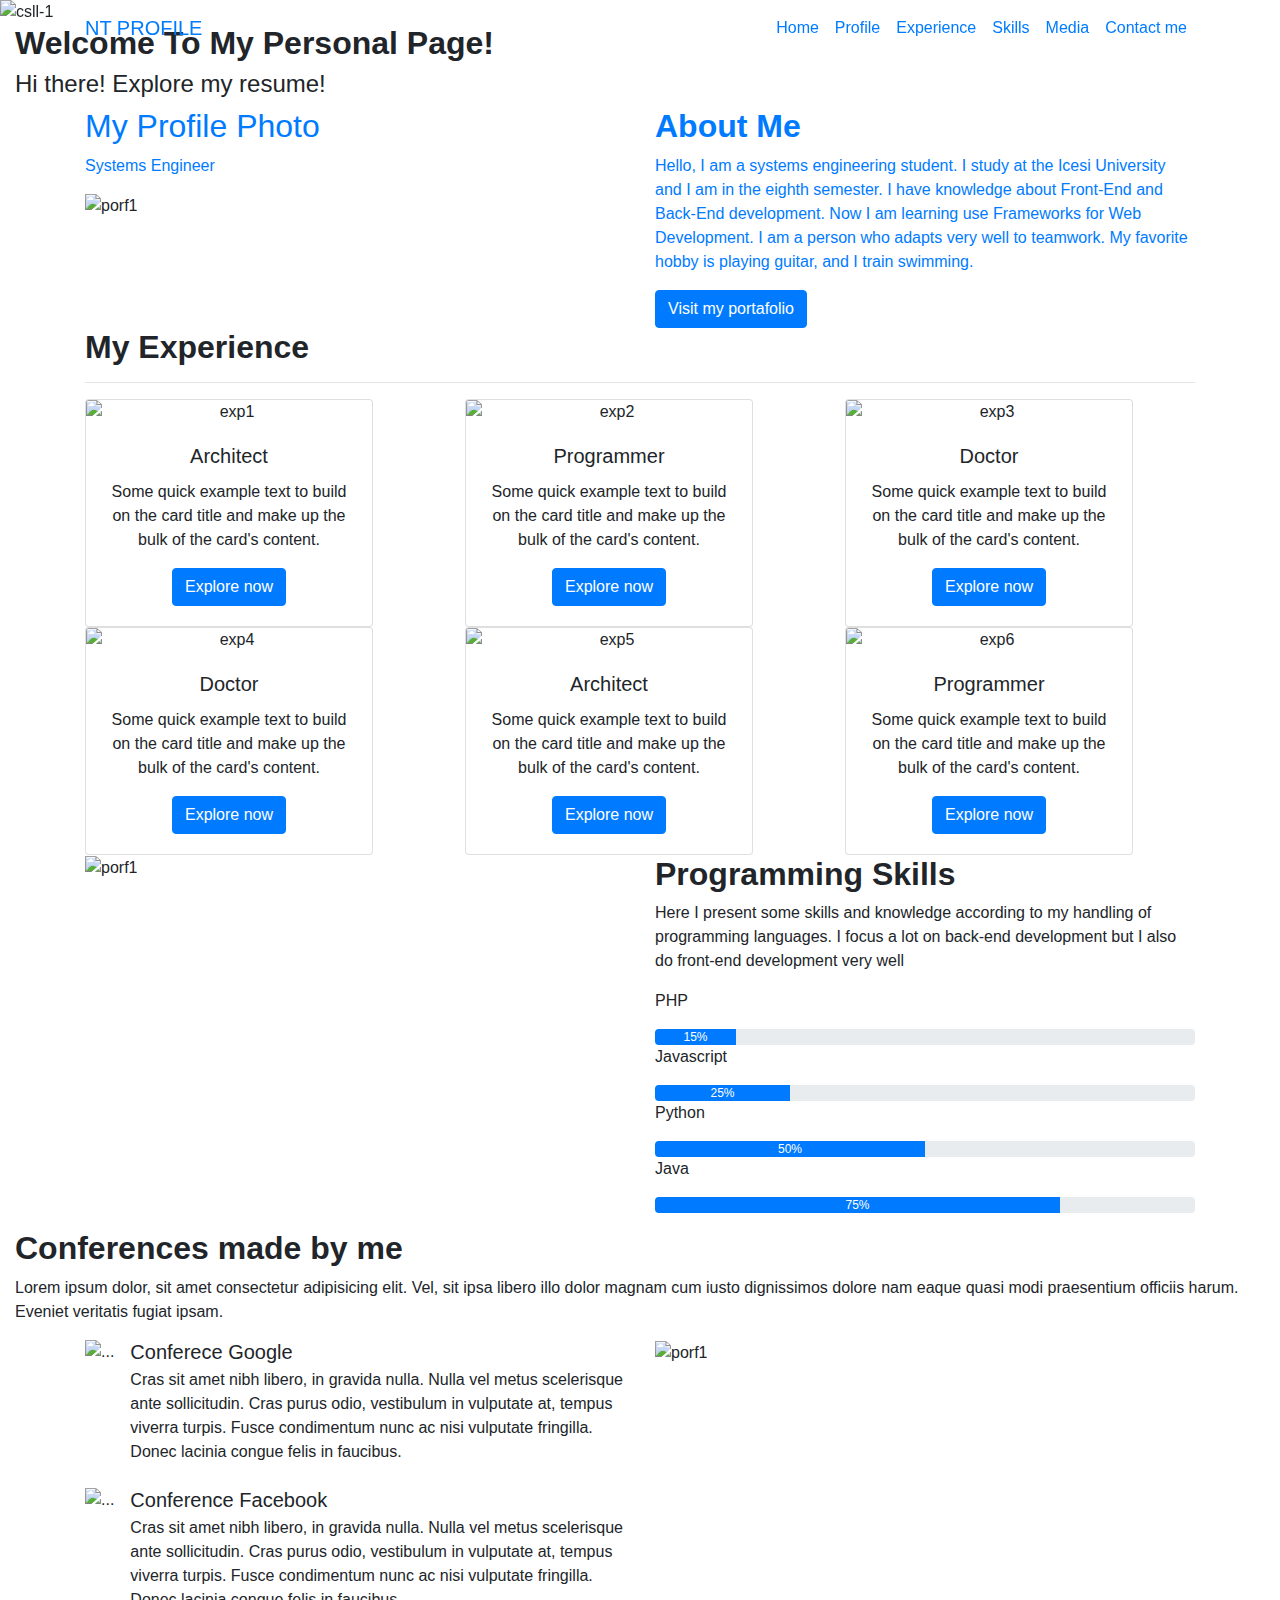
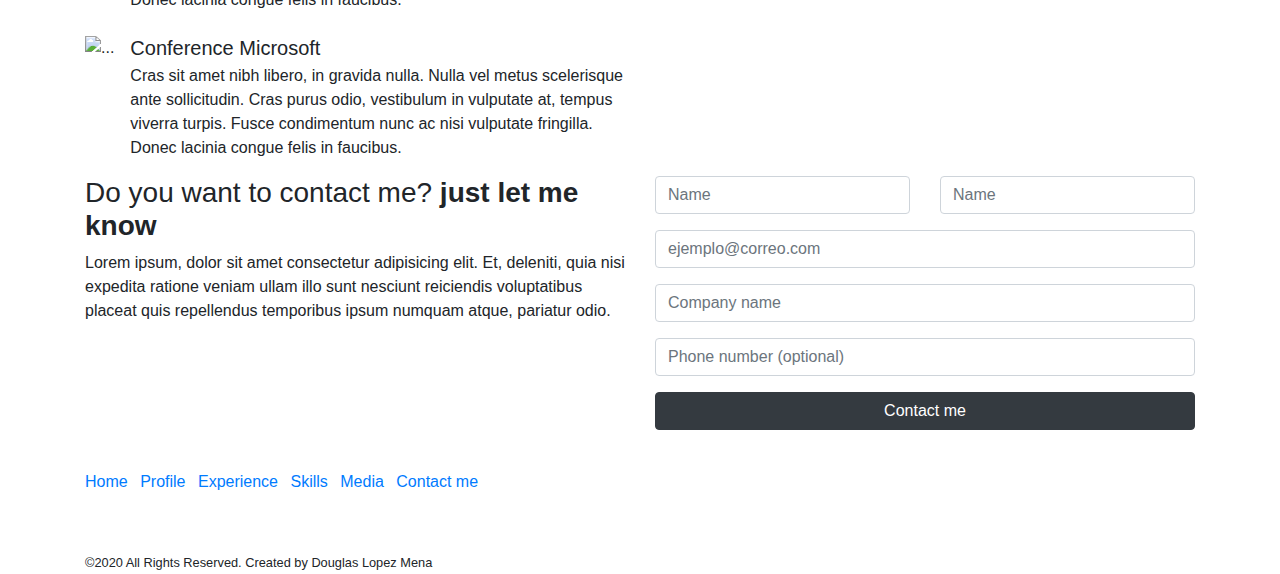
==== index.html @ 8fd49c0f "test" ====
<!DOCTYPE html>
<html lang="en">
  <head>
    <meta charset="UTF-8" />
    <meta name="viewport" content="width=device-width, initial-scale=1.0" />
    <title>Profile</title>
    <link
      rel="stylesheet"
      href="https://stackpath.bootstrapcdn.com/bootstrap/4.5.2/css/bootstrap.min.css"
      integrity="sha384-JcKb8q3iqJ61gNV9KGb8thSsNjpSL0n8PARn9HuZOnIxN0hoP+VmmDGMN5t9UJ0Z"
      crossorigin="anonymous"
    />

    <link rel="stylesheet" href="path/to/font-awesome/css/font-awesome.min.css">

    <link
      href="https://fonts.googleapis.com/css2?family=Titillium+Web:wght@300;400;600&display=swap"
      rel="stylesheet"
    />
    <link rel="stylesheet" type="text/css" href="css/style.css" />
    <link rel="icon" type="/img/favicon-32x32" sizes="32x32" href="/img/favicon-32x32.png">
  </head>
  <body>
    <!--Inicio del Navbars  navbar-light bg-light -->
    <nav class="navbar navbar-expand-lg fixed-top">
      <div class="container">
        <a class="navbar-brand" href="#"
          ><span class="iocon-10"
            ><ion-icon name="person-circle-outline"></ion-icon></span
          ><span class="ngnt">NT</span> PROFILE</a
        >
        <button
          class="navbar-toggler"
          type="button"
          data-toggle="collapse"
          data-target="#navbarSupportedContent"
          aria-controls="navbarSupportedContent"
          aria-expanded="false"
          aria-label="Toggle navigation"
        >
          <ion-icon name="menu-outline"></ion-icon>
        </button>

        <div class="collapse navbar-collapse" id="navbarSupportedContent">
          <ul class="navbar-nav ml-auto">
            <li class="nav-item active">
              <a class="nav-link" id="home" href="#hero"
                >Home <span class="sr-only">(current)</span></a
              >
            </li>
            <li class="nav-item">
              <a
                class="nav-link"
                href="#portafolio-section"
                id="profile"
              >
                Profile
              </a>
            </li>
            <li class="nav-item">
              <a class="nav-link" id="expriences" href="#experience">Experience</a>
            </li>
            <li class="nav-item">
              <a class="nav-link" id="services" href="#skills"
                >Skills</a
              >
            </li>
            <li class="nav-item">
              <a class="nav-link" id="portafolio" href="#cv-media">Media</a>
            </li>
            <li class="nav-item">
              <a class="nav-link" id="contactus" href="#contact">Contact me</a>
            </li>
          </ul>
        </div>
      </div>
    </nav>
    <!--Fin del Navbars-->

    <!--Inicio de Carrousell-->
    <section id="hero"></section>
      <div
        id="carouselExampleIndicators"
        class="carousel slide"
        data-ride="carousel"
      >
        <ol class="carousel-indicators">
          <li
            data-target="#carouselExampleIndicators"
            data-slide-to="0"
            class="active"
          ></li>
          <li data-target="#carouselExampleIndicators" data-slide-to="1"></li>
          <li data-target="#carouselExampleIndicators" data-slide-to="2"></li>
        </ol>
        <div class="carousel-inner">
          <div class="carousel-item active">
            <img
              src="https://images.unsplash.com/photo-1515098506762-79e1384e9d8e?ixlib=rb-1.2.1&ixid=eyJhcHBfaWQiOjEyMDd9&auto=format&fit=crop&w=751&q=80"
              class="d-block w-100"
              alt="csll-1"
            />
            <div class="carousel-caption">
              <h5>Douglas Lopez</h5>
              <p>Systems Engineer Student</p>
              <button type="button" class="btn btn-info">
                More Info <ion-icon name="add-circle-outline"></ion-icon>
              </button>
            </div>
          </div>
          <div class="carousel-item">
            <img
              src="https://images.unsplash.com/photo-1555421689-d68471e189f2?ixlib=rb-1.2.1&ixid=eyJhcHBfaWQiOjEyMDd9&auto=format&fit=crop&w=750&q=80"
              class="d-block w-100"
              alt="csll-2"
            />
            <div class="carousel-caption">
              <h5>Douglas Lopez</h5>
              <p>Systems Engineer Student</p>
              <button type="button" class="btn btn-info">
                More Info <ion-icon name="add-circle-outline"></ion-icon>
              </button>
            </div>
          </div>
          <div class="carousel-item">
            <img
              src="https://images.unsplash.com/photo-1497366216548-37526070297c?ixlib=rb-1.2.1&ixid=eyJhcHBfaWQiOjEyMDd9&auto=format&fit=crop&w=750&q=80"
              class="d-block w-100"
              alt="csll-3"
            />
            <div class="carousel-caption">
              <h5>Douglas Lopez</h5>
              <p>Systems Engineer Student</p>
              <button type="button" class="btn btn-info">
                More Info <ion-icon name="add-circle-outline"></ion-icon>
              </button>
            </div>
          </div>
        </div>
        <a
          class="carousel-control-prev"
          href="#carouselExampleIndicators"
          role="button"
          data-slide="prev"
        >
          <span class="carousel-control-prev-icon" aria-hidden="true"></span>
          <span class="sr-only">Previous</span>
        </a>
        <a
          class="carousel-control-next"
          href="#carouselExampleIndicators"
          role="button"
          data-slide="next"
        >
          <span class="carousel-control-next-icon" aria-hidden="true"></span>
          <span class="sr-only">Next</span>
        </a>
      </div>
    </section>
    <!-- Fin del Carrousell -->

     <!--Inicio primera section: My Profile-->
    <!--Welcome to my personal page!-->
    <section id="portafolio-section">
      <div class="container-fluid">
        <div class="content-center">
          <h2><b>Welcome To My Personal Page!</b></h2>
          <h4>Hi there! Explore my resume!</h4>
        </div>
      <div class="container">
        <div class="row">
            <div class="col-md-6">
              <div class="portafolio-container">
                  <div class="portafolio-details">
                    <a href="#"><h2>My Profile Photo</h2>
                  </a>
                  <a href="#">
                    <p>Systems Engineer</p>
                  </a>
                  </div>
                  <img src="https://freisteller24.eu/wp-content/uploads/2017/10/666164992.jpg" class="img-fluid" alt="porf1">
              </div>
            </div>
            <div class="col-md-6">
              <div class="portafolio-container2">
                  <div class="portafolio-details2 content-center">
                    <a href="#"><h2><b>About Me</b></h2>
                  </a>
                  <a href="#">
                    <p> 
                      Hello, I am a systems engineering student. I study at the Icesi University and I am in the eighth semester. I have knowledge about Front-End and Back-End development. Now I am learning use Frameworks for Web Development. 
                      I am a person who adapts very well to teamwork. My favorite hobby is playing guitar, and I train swimming.</p>
                  </a>
                  <button type="button" class="btn btn-primary">Visit my portafolio</button>
                  </div>
              </div>
            </div>
            
            
            </div>
          </div>
        </div>
      </div>
    </section>
    <!--Terminado primera section: My Profile-->

    <!--Inicio de section de experiencia-->
    <section id="experience" class="bg-light-grey">
        <div class="container">
          <div class="content-center">
            <h2><b>My Experience <i class="fa fa-search" aria-hidden="true"></i></b></h2>
            <hr/>
          </div>
            <div class="row">
              <div class="col-md-4">
                <div class="card text-center" style="width: 18rem;">
                  <img src="https://images.unsplash.com/photo-1503387762-592deb58ef4e?ixlib=rb-1.2.1&ixid=eyJhcHBfaWQiOjEyMDd9&auto=format&fit=crop&w=889&q=80" class="card-img-top" alt="exp1">
                  <div class="card-body">
                    <h5 class="card-title">Architect</h5>
                    <p class="card-text">Some quick example text to build on the card title and make up the bulk of the card's content.</p>
                    <a href="#" class="btn btn-primary">Explore now </a>
                  </div>
                </div>
              </div>
              <div class="col-md-4">
                <div class="card text-center" style="width: 18rem;">
                  <img src="https://images.unsplash.com/photo-1484417894907-623942c8ee29?ixlib=rb-1.2.1&ixid=eyJhcHBfaWQiOjEyMDd9&auto=format&fit=crop&w=889&q=80" class="card-img-top" alt="exp2">
                  <div class="card-body">
                    <h5 class="card-title">Programmer</h5>
                    <p class="card-text">Some quick example text to build on the card title and make up the bulk of the card's content.</p>
                    <a href="#" class="btn btn-primary">Explore now <span class="isearch"></i> </span></ion-icon> </a>
                  </div>
                </div>
              </div>
              <div class="col-md-4">
                <div class="card text-center" style="width: 18rem;">
                  <img src="https://images.unsplash.com/photo-1532938911079-1b06ac7ceec7?ixlib=rb-1.2.1&ixid=eyJhcHBfaWQiOjEyMDd9&auto=format&fit=crop&w=889&q=80" class="card-img-top" alt="exp3">
                  <div class="card-body">
                    <h5 class="card-title">Doctor</h5>
                    <p class="card-text">Some quick example text to build on the card title and make up the bulk of the card's content.</p>
                    <a href="#" class="btn btn-primary">Explore now </a>
                  </div>
                </div>
              </div>
              <div class="col-md-4">
                <div class="card text-center" style="width: 18rem;">
                  <img src="https://images.unsplash.com/photo-1532938911079-1b06ac7ceec7?ixlib=rb-1.2.1&ixid=eyJhcHBfaWQiOjEyMDd9&auto=format&fit=crop&w=889&q=80" class="card-img-top" alt="exp4">
                  <div class="card-body">
                    <h5 class="card-title">Doctor</h5>
                    <p class="card-text">Some quick example text to build on the card title and make up the bulk of the card's content.</p>
                    <a href="#" class="btn btn-primary">Explore now </a>
                  </div>
                </div>
              </div>
              <div class="col-md-4">
                <div class="card text-center" style="width: 18rem;">
                  <img src="https://images.unsplash.com/photo-1503387762-592deb58ef4e?ixlib=rb-1.2.1&ixid=eyJhcHBfaWQiOjEyMDd9&auto=format&fit=crop&w=889&q=80" class="card-img-top" alt="exp5">
                  <div class="card-body">
                    <h5 class="card-title">Architect</h5>
                    <p class="card-text">Some quick example text to build on the card title and make up the bulk of the card's content.</p>
                    <a href="#" class="btn btn-primary">Explore now </a>
                  </div>
                </div>
              </div>
              <div class="col-md-4">
                <div class="card text-center" style="width: 18rem;">
                  <img src="https://images.unsplash.com/photo-1484417894907-623942c8ee29?ixlib=rb-1.2.1&ixid=eyJhcHBfaWQiOjEyMDd9&auto=format&fit=crop&w=889&q=80" class="card-img-top" alt="exp6">
                  <div class="card-body">
                    <h5 class="card-title">Programmer</h5>
                    <p class="card-text">Some quick example text to build on the card title and make up the bulk of the card's content.</p>
                    <a href="#" class="btn btn-primary">Explore now </a>
                  </div>
                </div>
              </div>
          </div>            
        </div>
    </section>
    <!--Terminado section de Experience-->

    <!--Inicio de zona de Progress-->
    <section id="skills">
      <div class="container-fluid">   
       <div class="container">
        <div class="row">
            <div class="col-md-6 center-img">
              <div class="image-skilles">
                <img src="https://cdn.goconqr.com/uploads/media/image/13022373/3082919e-176f-4639-9b05-fc2dbb6466a6.png" class="img-fl" alt="porf1">
              </div>
            </div>
            <div class="col-sm-6">
              <div class="content-progress">
                <h2><b>Programming Skills</b></h2>
                <p>
                  Here I present some skills and knowledge according to my handling of programming languages. I focus a lot on back-end development but I also do front-end development very well</p>
              </div>
              <p>PHP</p>
              <div class="progress">
                <div class="progress-bar" role="progressbar" style="width: 15%" aria-valuenow="15" aria-valuemin="0" aria-valuemax="100">15%</div>
              </div>
              <p>Javascript</p>
              <div class="progress">
                <div class="progress-bar" role="progressbar" style="width: 25%" aria-valuenow="25" aria-valuemin="0" aria-valuemax="100">25%</div>
              </div>
              <p>Python</p>
              <div class="progress">
                <div class="progress-bar" role="progressbar" style="width: 50%" aria-valuenow="50" aria-valuemin="0" aria-valuemax="100">50%</div>
              </div>
              <p>Java</p>
              <div class="progress">
                <div class="progress-bar" role="progressbar" style="width: 75%" aria-valuenow="75" aria-valuemin="0" aria-valuemax="100">75%</div>
              </div>
              <p></p>
              <p></p>
           </div>        
          </div>
        </div>
      </div>
      
    </section>
       <!--FIN de zona de Progress-->


    <!--Section de Media-->
    <section id="cv-media" class="bg-light-grey">
      <div class="container-fluid">
        <div class="content-center">
          <h2><b>Conferences made by me</b></h2>
          <p>Lorem ipsum dolor, sit amet consectetur adipisicing elit. Vel, sit ipsa libero illo dolor magnam cum iusto dignissimos dolore nam eaque quasi modi praesentium officiis harum. Eveniet veritatis fugiat ipsam.</p>
        </div>
      <div class="container">
        <div class="row">
            <div class="col-md-6">
              <div class="portafolio-container">
                <ul class="list-unstyled">
                  <li class="media">
                    <img src="../img/google.png" class="mr-3" alt="...">
                    <div class="media-body">
                      <h5 class="mt-0 mb-1">Conferece Google</h5>
                      Cras sit amet nibh libero, in gravida nulla. Nulla vel metus scelerisque ante sollicitudin. Cras purus odio, vestibulum in vulputate at, tempus viverra turpis. Fusce condimentum nunc ac nisi vulputate fringilla. Donec lacinia congue felis in faucibus.
                    </div>
                  </li>
                  <li class="media my-4">
                    <img src="../img/facebook.png" class="mr-3" alt="...">
                    <div class="media-body">
                      <h5 class="mt-0 mb-1">Conference Facebook</h5>
                      Cras sit amet nibh libero, in gravida nulla. Nulla vel metus scelerisque ante sollicitudin. Cras purus odio, vestibulum in vulputate at, tempus viverra turpis. Fusce condimentum nunc ac nisi vulputate fringilla. Donec lacinia congue felis in faucibus.
                    </div>
                  </li>
                  <li class="media">
                    <img src="../img/microsoft.png" class="mr-3" alt="...">
                    <div class="media-body">
                      <h5 class="mt-0 mb-1">Conference Microsoft</h5>
                      Cras sit amet nibh libero, in gravida nulla. Nulla vel metus scelerisque ante sollicitudin. Cras purus odio, vestibulum in vulputate at, tempus viverra turpis. Fusce condimentum nunc ac nisi vulputate fringilla. Donec lacinia congue felis in faucibus.
                    </div>
                  </li>
                </ul>
              </div>
            </div>
            <div class="col-md-6">
              <div class="portafolio-container2">
                <img src="https://davenisc.com/wp-content/uploads/2020/02/persona-para-pop-up.png" class="img-fluid" alt="porf1">
              </div>
            </div>          
            </div>
          </div>
        </div>
      </div>
    </section>
    <!--FIN DE SECTION MEDIA-->

    <!--INICIO DE SECTION CONTACT ME-->
    <section id="contact">
      <div class="container">
        <div class="row">
            <div class="col-md-6 topmargin-sm">
              <h3>Do you want to contact me?
                <b>just let me know</b>
              </h3>

              <p>Lorem ipsum, dolor sit amet consectetur adipisicing elit. Et, deleniti, quia nisi expedita ratione veniam ullam illo sunt nesciunt reiciendis voluptatibus placeat quis repellendus temporibus ipsum numquam atque, pariatur odio.</p>

            </div>
            <div class="col-md-6 topmargin-sm">
                <div class="row">
                    <div class="col-md-6">
                        <div class="form-group">
                          <input type="text" class="form-control" id="" placeholder="Name"/>
                        </div>
                    </div>
                    <div class="col-md-6">
                      <div class="form-group">
                        <input type="text" class="form-control" id="" placeholder="Name"/>
                      </div>
                  </div>
                  <div class="col-md-12">
                    <form class="form-group">
                      <input type="email" class="form-control" id="" placeholder="ejemplo@correo.com"/>
                    </form>
                  </div>
                  <div class="col-md-12">
                    <form class="form-group">
                      <input type="text" class="form-control" id="" placeholder="Company name"/>
                    </form>
                  </div>
                  <div class="col-md-12">
                    <form class="form-group">
                      <input type="number" class="form-control" id="" placeholder="Phone number (optional)"/>
                    </form>
                  </div>
                  <div class="col-md-12">
                    <a href="#" class="btn btn-dark container-fluid"> Contact me</a>
                  </div>
                </div>  
                <p></p>
                <br>          
            </div>              
        </div>
      </div>
    </section>
  <!--FIN DE SECTION MEDIA-->

  <!--INICIO DE SECTION FOOTER-->
  <section id="footer" class="bg-light-blue">
      <div class="container">
        <ul class="list-inline">
            <li class="list-inline-item footer-menu"> <a href="#">Home</a></li>
            <li class="list-inline-item footer-menu"> <a href="#portafolio-section">Profile</a></li>
            <li class="list-inline-item footer-menu"> <a href="#experience">Experience</a></li>
            <li class="list-inline-item footer-menu"> <a href="#skills">Skills</a></li>
            <li class="list-inline-item footer-menu"> <a href="#cv-media">Media</a></li>
            <li class="list-inline-item footer-menu"> <a href="#contact">Contact me</a></li>
        </ul>
        <ul class="list-inline">
          <li class="list-inline-item"><a href="#"><ion-icon name="logo-instagram"></ion-icon></a></li>
          <li class="list-inline-item"><a href="#"><ion-icon name="logo-youtube"></ion-icon></a></li>
          <li class="list-inline-item"><a href="#"><ion-icon name="logo-twitch"></ion-icon></a></li>
          <li class="list-inline-item"><a href="#"><ion-icon name="logo-facebook"></ion-icon></a></li>
        </ul>
        <small>©2020 All Rights Reserved. Created by Douglas Lopez Mena</small>
      </div>
  </section>
  <!--FIN DE SECTION FOOTER-->
    <script
      src="https://code.jquery.com/jquery-3.5.1.slim.min.js"
      integrity="sha384-DfXdz2htPH0lsSSs5nCTpuj/zy4C+OGpamoFVy38MVBnE+IbbVYUew+OrCXaRkfj"
      crossorigin="anonymous"
    ></script>
    <script
      src="https://cdn.jsdelivr.net/npm/popper.js@1.16.1/dist/umd/popper.min.js"
      integrity="sha384-9/reFTGAW83EW2RDu2S0VKaIzap3H66lZH81PoYlFhbGU+6BZp6G7niu735Sk7lN"
      crossorigin="anonymous"
    ></script>
    <script
      src="https://stackpath.bootstrapcdn.com/bootstrap/4.5.2/js/bootstrap.min.js"
      integrity="sha384-B4gt1jrGC7Jh4AgTPSdUtOBvfO8shuf57BaghqFfPlYxofvL8/KUEfYiJOMMV+rV"
      crossorigin="anonymous"
    ></script>
    <script src="https://unpkg.com/ionicons@5.1.2/dist/ionicons.js"></script>
  </body>
</html>
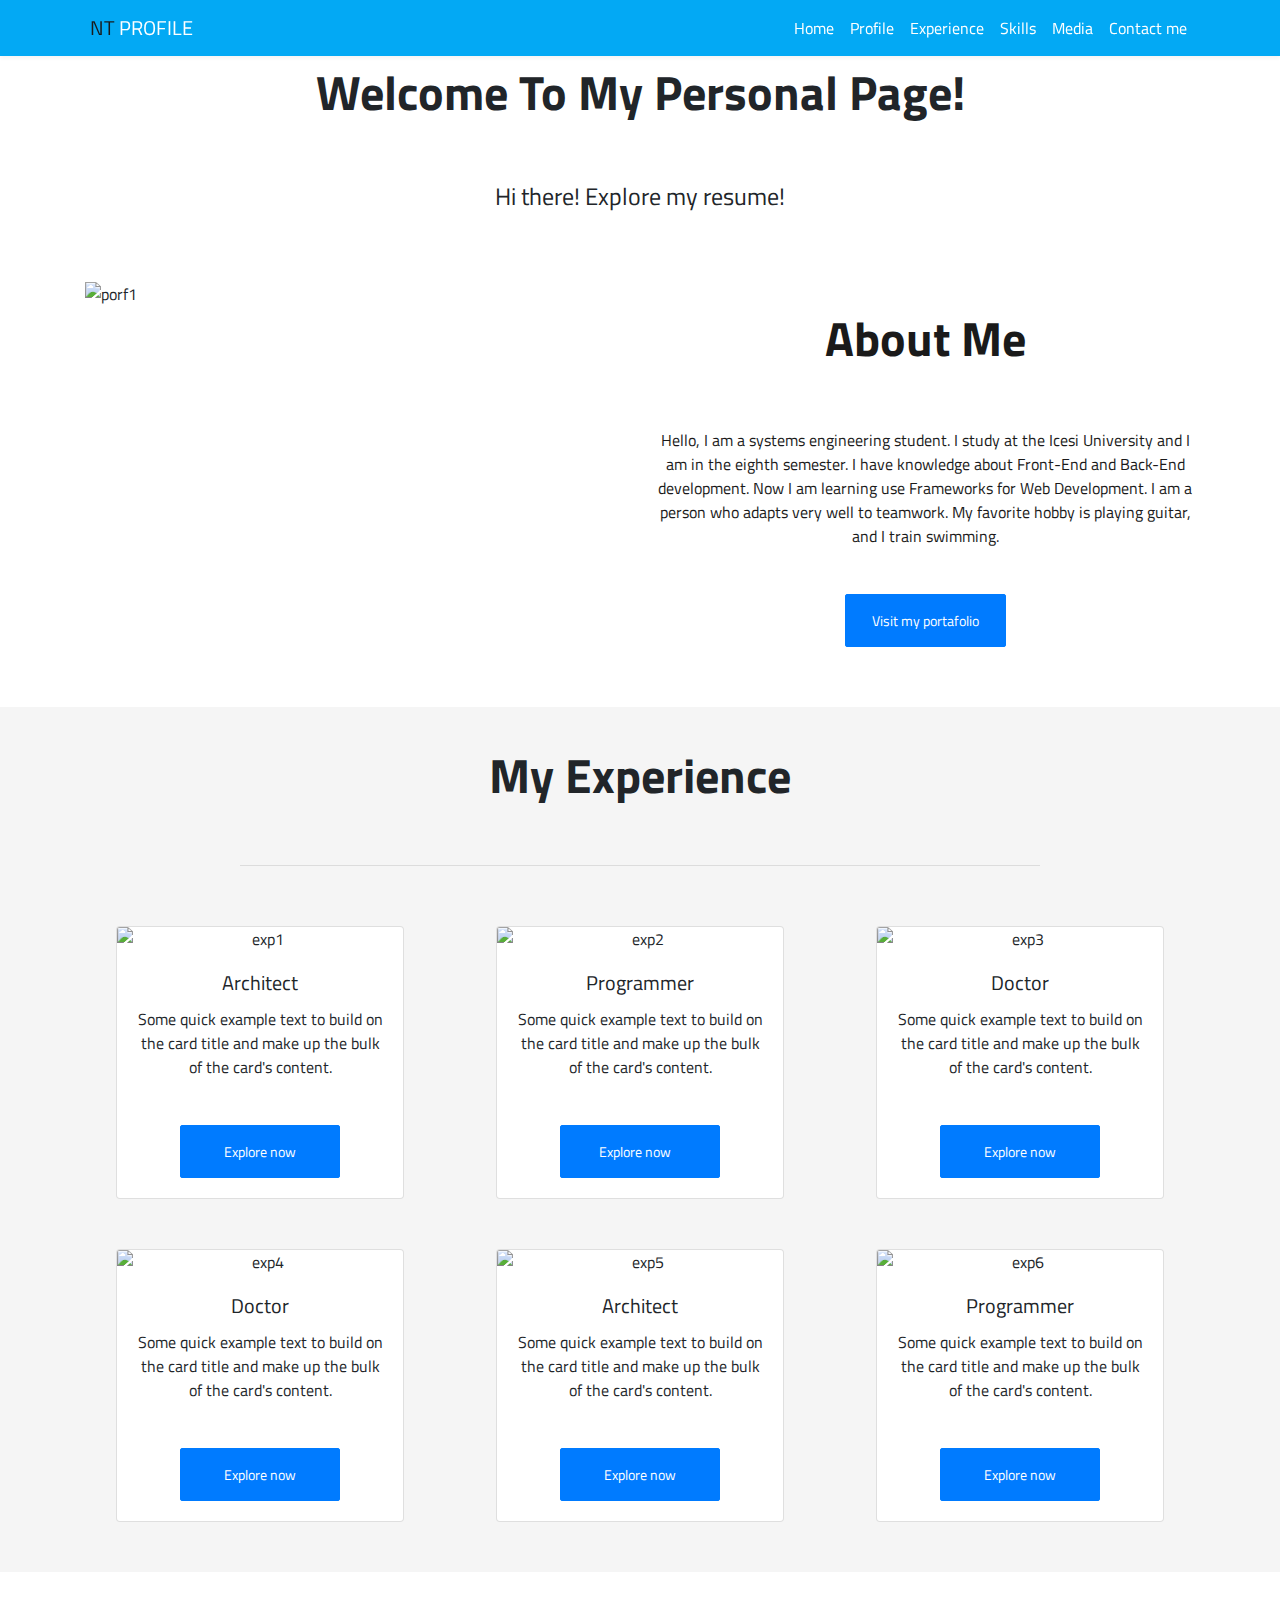
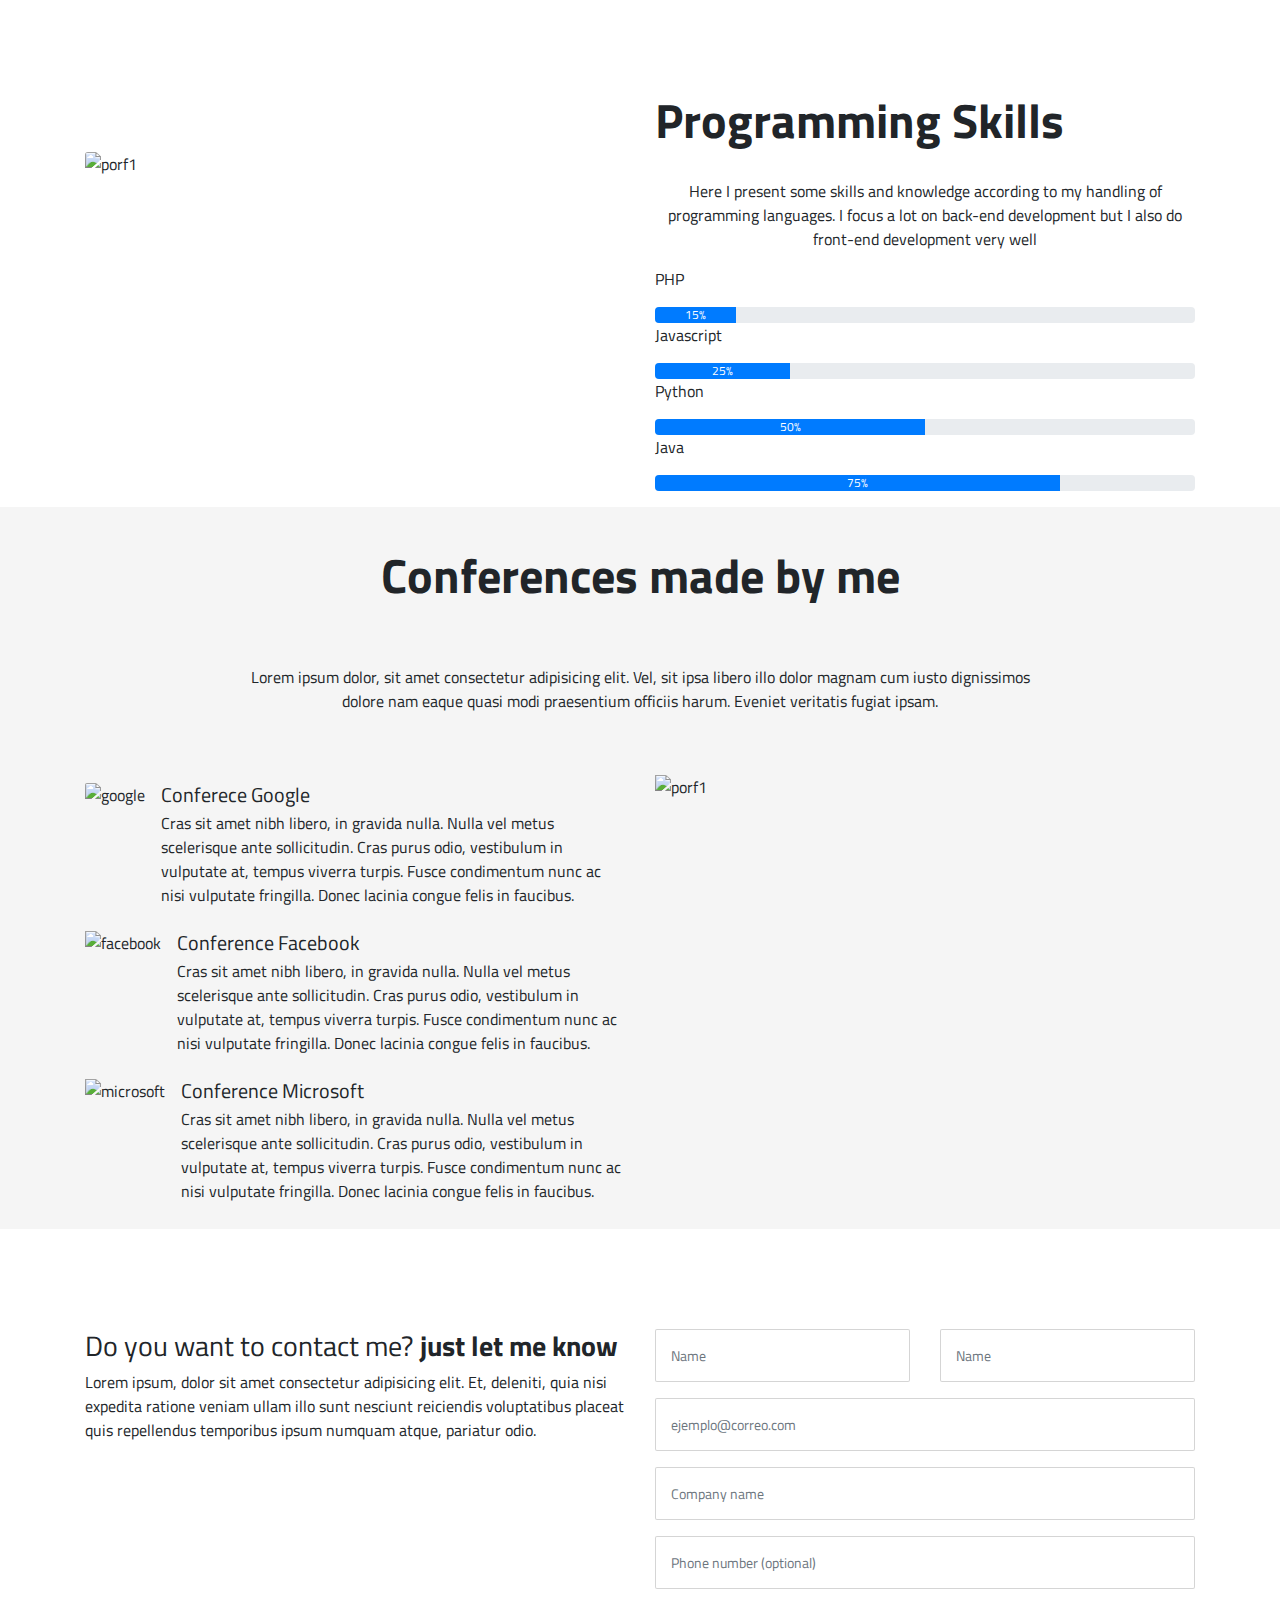
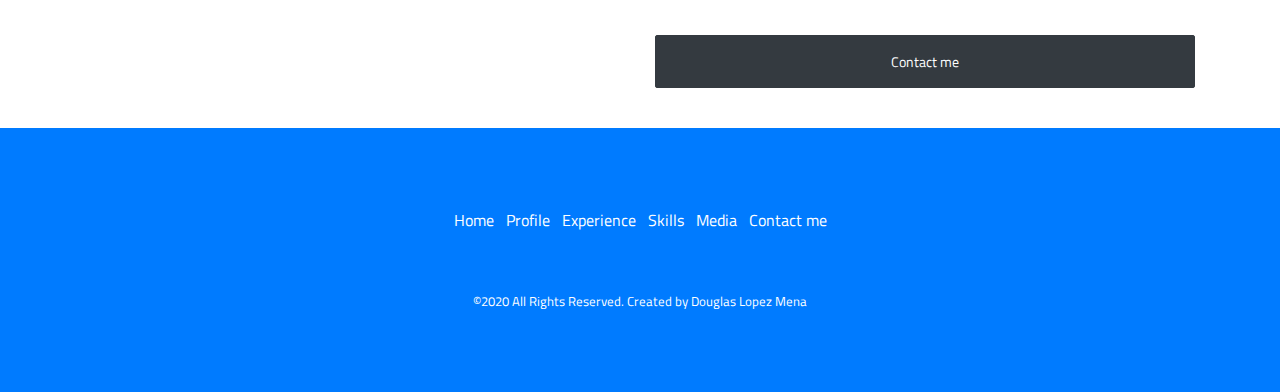
==== commit 36e796c5: "Page finished and published to Github Pages" ====
--- a/index.html
+++ b/index.html
@@ -18,7 +18,7 @@
       rel="stylesheet"
     />
     <link rel="stylesheet" type="text/css" href="css/style.css" />
-    <link rel="icon" type="/img/favicon-32x32" sizes="32x32" href="/img/favicon-32x32.png">
+    <link rel="icon" type="img/favicon-32x32" sizes="32x32" href="img/favicon-32x32.png">
   </head>
   <body>
     <!--Inicio del Navbars  navbar-light bg-light -->
@@ -128,7 +128,7 @@
               class="d-block w-100"
               alt="csll-3"
             />
-            <div class="carousel-caption">
+            <div class="carousel-caption text-center">
               <h5>Douglas Lopez</h5>
               <p>Systems Engineer Student</p>
               <button type="button" class="btn btn-info">
@@ -213,7 +213,7 @@
           </div>
             <div class="row">
               <div class="col-md-4">
-                <div class="card text-center" style="width: 18rem;">
+                <div class="card text-center content-center" style="width: 18rem;">
                   <img src="https://images.unsplash.com/photo-1503387762-592deb58ef4e?ixlib=rb-1.2.1&ixid=eyJhcHBfaWQiOjEyMDd9&auto=format&fit=crop&w=889&q=80" class="card-img-top" alt="exp1">
                   <div class="card-body">
                     <h5 class="card-title">Architect</h5>
@@ -223,7 +223,7 @@
                 </div>
               </div>
               <div class="col-md-4">
-                <div class="card text-center" style="width: 18rem;">
+                <div class="card text-center content-center" style="width: 18rem;">
                   <img src="https://images.unsplash.com/photo-1484417894907-623942c8ee29?ixlib=rb-1.2.1&ixid=eyJhcHBfaWQiOjEyMDd9&auto=format&fit=crop&w=889&q=80" class="card-img-top" alt="exp2">
                   <div class="card-body">
                     <h5 class="card-title">Programmer</h5>
@@ -233,7 +233,7 @@
                 </div>
               </div>
               <div class="col-md-4">
-                <div class="card text-center" style="width: 18rem;">
+                <div class="card text-center content-center" style="width: 18rem;">
                   <img src="https://images.unsplash.com/photo-1532938911079-1b06ac7ceec7?ixlib=rb-1.2.1&ixid=eyJhcHBfaWQiOjEyMDd9&auto=format&fit=crop&w=889&q=80" class="card-img-top" alt="exp3">
                   <div class="card-body">
                     <h5 class="card-title">Doctor</h5>
@@ -243,7 +243,7 @@
                 </div>
               </div>
               <div class="col-md-4">
-                <div class="card text-center" style="width: 18rem;">
+                <div class="card text-center content-center" style="width: 18rem;">
                   <img src="https://images.unsplash.com/photo-1532938911079-1b06ac7ceec7?ixlib=rb-1.2.1&ixid=eyJhcHBfaWQiOjEyMDd9&auto=format&fit=crop&w=889&q=80" class="card-img-top" alt="exp4">
                   <div class="card-body">
                     <h5 class="card-title">Doctor</h5>
@@ -253,7 +253,7 @@
                 </div>
               </div>
               <div class="col-md-4">
-                <div class="card text-center" style="width: 18rem;">
+                <div class="card text-center content-center" style="width: 18rem;">
                   <img src="https://images.unsplash.com/photo-1503387762-592deb58ef4e?ixlib=rb-1.2.1&ixid=eyJhcHBfaWQiOjEyMDd9&auto=format&fit=crop&w=889&q=80" class="card-img-top" alt="exp5">
                   <div class="card-body">
                     <h5 class="card-title">Architect</h5>
@@ -263,7 +263,7 @@
                 </div>
               </div>
               <div class="col-md-4">
-                <div class="card text-center" style="width: 18rem;">
+                <div class="card text-center content-center" style="width: 18rem;">
                   <img src="https://images.unsplash.com/photo-1484417894907-623942c8ee29?ixlib=rb-1.2.1&ixid=eyJhcHBfaWQiOjEyMDd9&auto=format&fit=crop&w=889&q=80" class="card-img-top" alt="exp6">
                   <div class="card-body">
                     <h5 class="card-title">Programmer</h5>
@@ -284,7 +284,7 @@
         <div class="row">
             <div class="col-md-6 center-img">
               <div class="image-skilles">
-                <img src="https://cdn.goconqr.com/uploads/media/image/13022373/3082919e-176f-4639-9b05-fc2dbb6466a6.png" class="img-fl" alt="porf1">
+                <img src="https://cdn.goconqr.com/uploads/media/image/13022373/3082919e-176f-4639-9b05-fc2dbb6466a6.png" class="img-fl card-img-top" alt="porf1">
               </div>
             </div>
             <div class="col-sm-6">
@@ -333,21 +333,21 @@
               <div class="portafolio-container">
                 <ul class="list-unstyled">
                   <li class="media">
-                    <img src="../img/google.png" class="mr-3" alt="...">
+                    <img src="img/google.png" class="mr-3" alt="google">
                     <div class="media-body">
                       <h5 class="mt-0 mb-1">Conferece Google</h5>
                       Cras sit amet nibh libero, in gravida nulla. Nulla vel metus scelerisque ante sollicitudin. Cras purus odio, vestibulum in vulputate at, tempus viverra turpis. Fusce condimentum nunc ac nisi vulputate fringilla. Donec lacinia congue felis in faucibus.
                     </div>
                   </li>
                   <li class="media my-4">
-                    <img src="../img/facebook.png" class="mr-3" alt="...">
+                    <img src="img/facebook.png" class="mr-3" alt="facebook">
                     <div class="media-body">
                       <h5 class="mt-0 mb-1">Conference Facebook</h5>
                       Cras sit amet nibh libero, in gravida nulla. Nulla vel metus scelerisque ante sollicitudin. Cras purus odio, vestibulum in vulputate at, tempus viverra turpis. Fusce condimentum nunc ac nisi vulputate fringilla. Donec lacinia congue felis in faucibus.
                     </div>
                   </li>
                   <li class="media">
-                    <img src="../img/microsoft.png" class="mr-3" alt="...">
+                    <img src="img/microsoft.png" class="mr-3" alt="microsoft">
                     <div class="media-body">
                       <h5 class="mt-0 mb-1">Conference Microsoft</h5>
                       Cras sit amet nibh libero, in gravida nulla. Nulla vel metus scelerisque ante sollicitudin. Cras purus odio, vestibulum in vulputate at, tempus viverra turpis. Fusce condimentum nunc ac nisi vulputate fringilla. Donec lacinia congue felis in faucibus.
--- a/css/style.css
+++ b/css/style.css
@@ -0,0 +1,301 @@
+/*Ediciones generales de las etiquetas*/
+
+body {
+  font-family: "Titillium Web", sans-serif;
+}
+
+h2 {
+  font-size: 48px;
+  margin-bottom: 30px;
+}
+
+a:hover {
+  text-decoration: none;
+}
+
+/*Empieza edición de navbar*/
+.navbar {
+  background-color: #03a9f4;
+  box-shadow: 0 2px 4px 0 rgba(0, 0, 0, 0.05);
+}
+
+.nav-link {
+  color: #ffffff;
+}
+
+.nav-link:hover {
+  color: #ffffff;
+}
+
+.ngnt {
+  color: #1a1a1a;
+}
+
+.navbar-brand {
+  color: #ffffff;
+}
+
+.navbar-toggler {
+  font-size: 40px;
+}
+
+.navbar-toggler:focus {
+  outline: none;
+}
+/*Termina edición de navbars*/
+
+/* Empieza edición Carrusel*/
+.hero {
+  background-size: cover;
+  padding-top: 90px;
+  min-height: 700px;
+  color: #ffffff;
+}
+
+.carousel-item {
+  background: no-repeat center center scroll;
+  background-size: auto;
+}
+
+/*
+.carousel-caption {
+  bottom: 220px;
+}
+*/
+.content-center {
+  max-width: 800px;
+  margin: 0 auto 60px auto;
+  text-align: center;
+}
+
+.carousel-caption h5 {
+  font-size: 66px;
+  font-weight: 600;
+  line-height: 80px;
+  text-transform: uppercase;
+  letter-spacing: 2px;
+  margin-top: 25px;
+}
+
+.carousel-caption p {
+  margin: auto;
+  font-size: 18px;
+  line-height: 1.8;
+  margin-bottom: 0;
+}
+
+.btn {
+  font-size: 14px;
+  padding: 15px 26px;
+  min-width: 160px;
+  border-radius: 2px;
+  margin-top: 30px;
+  display: inline-block;
+}
+
+.btn-light {
+  background-color: #ffffff;
+  color: #1a1a1a;
+  border: 2px solid #ffffff;
+}
+
+.topmargin-sm {
+  margin-top: 30px;
+}
+
+.iocon-10 {
+  font-size: 14px;
+  margin-right: 5px;
+  font-size: 20px;
+}
+
+section h2 {
+  margin-top: 120px;
+}
+
+/* Bootstrap JQuerie. Uso para solucionar textos en pantallase */
+@media (max-width: 575.98px) {
+  .carousel-caption h5 {
+    font-size: 20px;
+    font-weight: 10;
+    margin-top: 50px;
+  }
+  .carousel-caption p {
+    font-size: 15px;
+    font-weight: 20px;
+    margin-top: 10px;
+  }
+
+  .carousel-caption button {
+    font-size: 10px;
+    height: 30px;
+    margin: 0;
+    padding: 0;
+  }
+
+  .portafolio-details h2 {
+    font-size: 25px;
+  }
+  .portafolio-details p {
+    font-size: 20px;
+  }
+}
+
+@media (min-width: 576px) and (max-width: 767.98px) {
+  .portafolio-details h2 {
+    font-size: 25px;
+  }
+  .portafolio-details p {
+    font-size: 20px;
+  }
+}
+
+@media (min-width: 768px) and (max-width: 991.98px) {
+  .portafolio-details h2 {
+    font-size: 25px;
+  }
+  .portafolio-details p {
+    font-size: 20px;
+  }
+}
+
+@media (min-width: 992px) and (max-width: 1199.98px) {
+  .portafolio-details h2 {
+    font-size: 25px;
+  }
+  .portafolio-details p {
+    font-size: 20px;
+  }
+}
+
+@media (min-width: 1200px) {
+}
+
+/* Edición section Portafolio*/
+
+.portafolio-container {
+  position: relative;
+  overflow: hidden;
+  margin: 10px 0;
+  border-radius: 2px;
+}
+
+.portafolio-details {
+  position: absolute;
+  bottom: 25px;
+  left: 25px;
+  z-index: 9000;
+}
+
+.portafolio-details a h2,
+.portafolio-details a p {
+  color: #1a1a1a;
+}
+
+.portafolio-details h2 {
+  margin-bottom: 0px;
+}
+
+.portafolio-container img {
+  -moz-transition: all 0.08s;
+  -webkit-transition: all 0.8s;
+  transition: all 0.8s;
+}
+
+.portafolio-container:hover img {
+  -moz-transform: scale(1.2);
+  -webkit-transform: scale(1.2);
+  transform: scale(1.2);
+}
+
+.portafolio-container2 h2,
+.portafolio-container2 p {
+  color: #1a1a1a;
+}
+
+/*Edición Section Experience*/
+
+.bg-light-grey {
+  background-color: #f5f5f5;
+}
+
+.content-center h2 {
+  margin: 0;
+  padding: 40px;
+  margin-bottom: 20px;
+  font-size: 48px;
+}
+
+.content-center hr {
+  margin: 0;
+  margin-bottom: 40px;
+}
+
+.card {
+  margin-bottom: 50px;
+}
+
+.isearch {
+  padding: 5px;
+  margin-bottom: 10px;
+  margin: 0;
+  font-size: 15px;
+  line-height: 0.8;
+  text-align: center;
+}
+
+.image-skilles,
+.img-fl,
+.center-img {
+  margin-top: 60px;
+}
+
+.content-progres {
+  max-width: 800px;
+}
+
+.content-progress p {
+  text-align: center;
+}
+
+.topmargin-sm {
+  margin-top: 100px;
+}
+
+.form-control {
+  font-size: 14px;
+  border: 1px solid #cacacaca;
+  padding: 15px;
+  border-radius: 2px;
+  height: auto;
+}
+
+.form-control:focus {
+  border: 1px, solid #1a1a1a;
+  outline: none;
+  box-shadow: none;
+}
+
+/*Edición de footer */
+
+.bg-light-blue {
+  background-color: #007bff !important;
+}
+
+#footer {
+  padding: 80px;
+  text-align: center;
+  color: #ffffff;
+}
+
+#footer a {
+  color: #ffffff;
+}
+
+#footer a:hover {
+  color: #ffffff;
+}
+
+#footer .list-inline .list-inline-item {
+  padding: 10px, 15px;
+}
